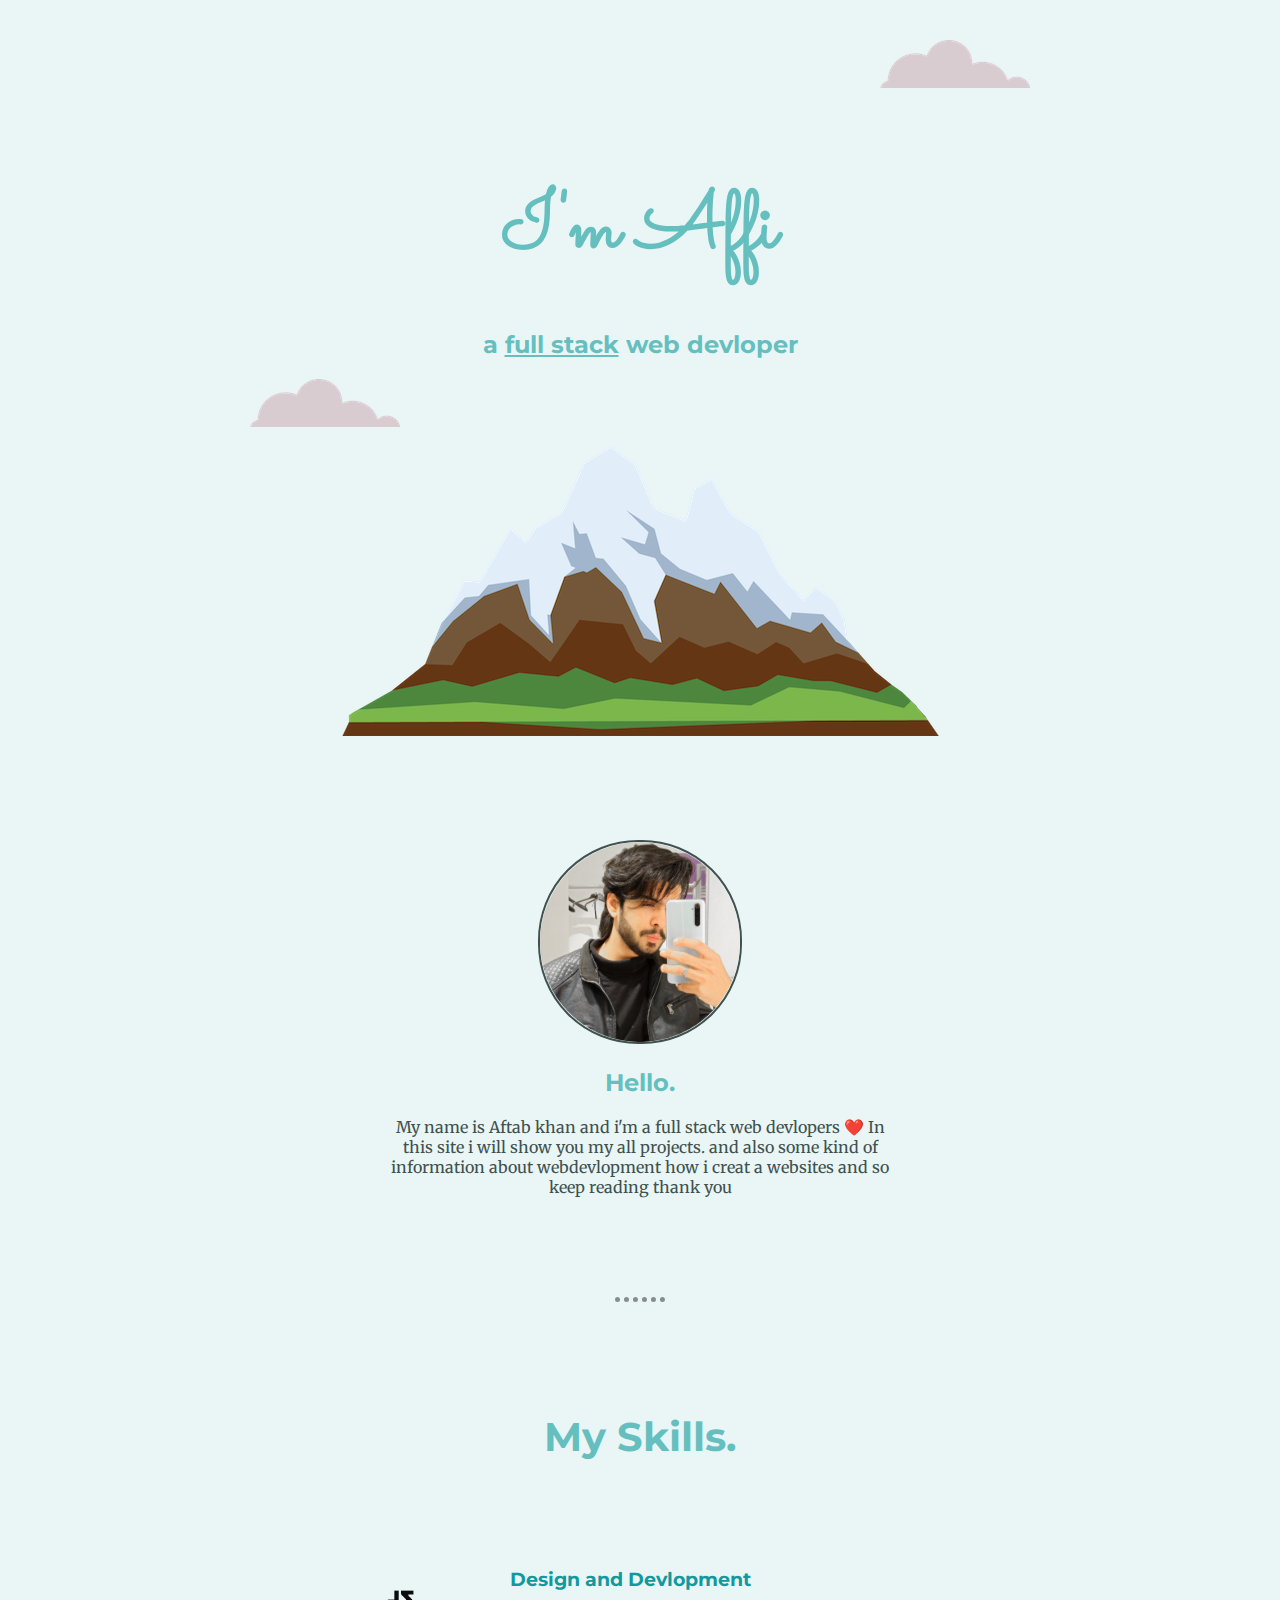
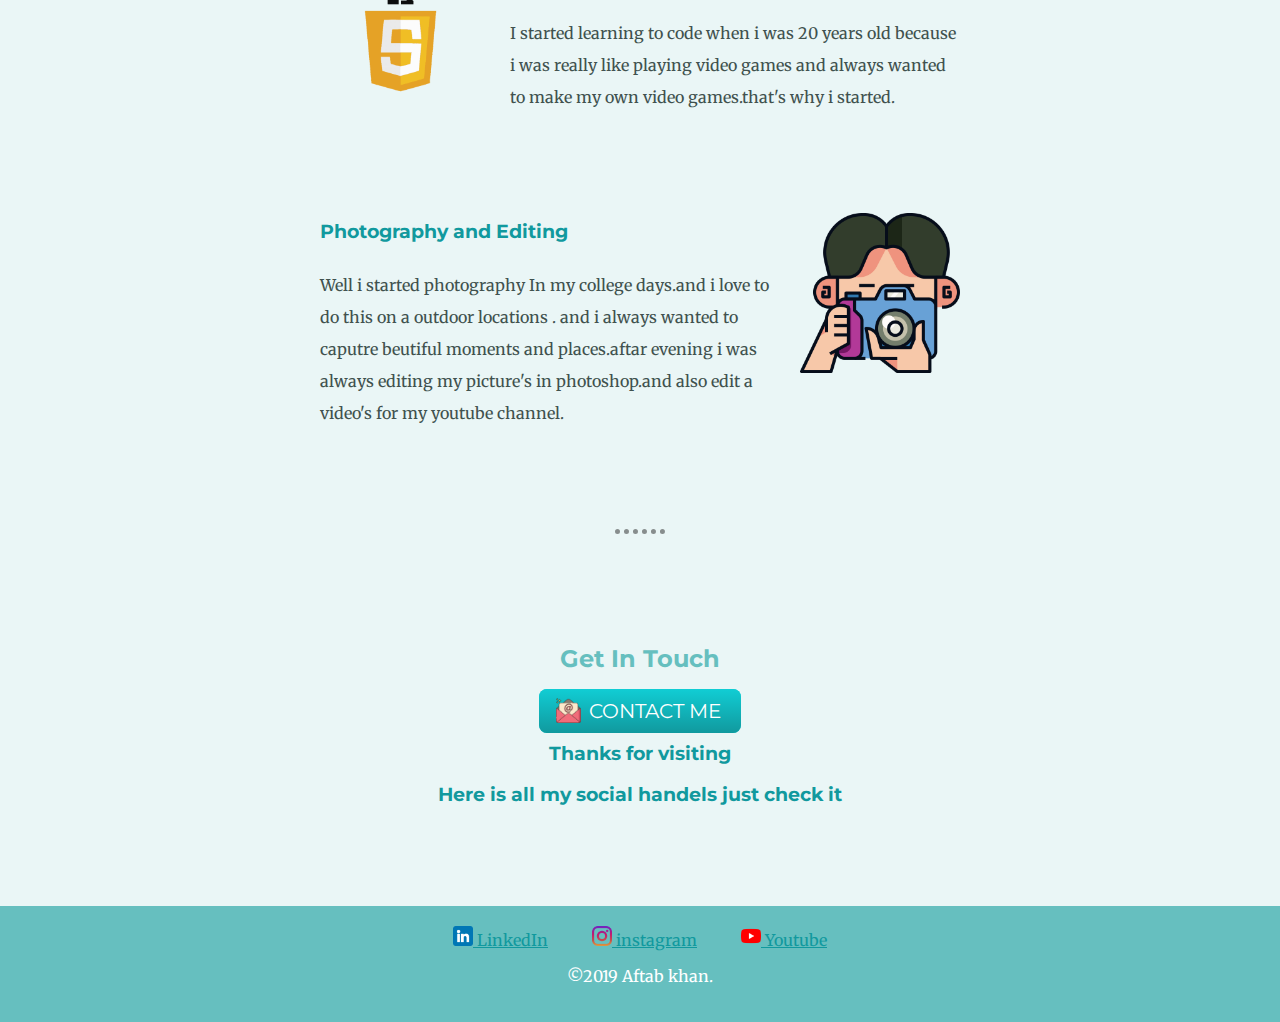
==== index.html @ a5422d46 "add initial my site files" ====
<!DOCTYPE html>
<html lang="en">

<head>
    <meta charset="UTF-8">
    <meta http-equiv="X-UA-Compatible" content="IE=edge">
    <meta name="viewport" content="width=device-width, initial-scale=1.0">
    <title>aftab website</title>
    <link rel="icon" href="ff.ico">
    <link rel="stylesheet" href="style.css">
    <link rel="preconnect" href="https://fonts.googleapis.com">
    <link rel="preconnect" href="https://fonts.gstatic.com" crossorigin>
    <link href="https://fonts.googleapis.com/css2?family=Merriweather&family=Montserrat&family=Sacramento&display=swap"
        rel="stylesheet">

</head>

<body>
    <div class="top">
        <img class="cc" src="img/cloud.png" alt="cloud img">
        <h1>I'm Affi</h1>
        <h2>a <span class="s">full stack</span> web devloper</h2>
        <img class="ccc" src="img/cloud.png" alt="cloud img">
        <img src="img/mountain.png" alt="mountain img">
        <div class="mid">
            <div class="profile">
                <img class="mypic" src="img/my.png" alt="my picture">
                <h2>Hello.</h2>
                <p class="intro">My name is Aftab khan and i'm a full stack web devlopers <span>❤️</span>
                In this site i will show you my all projects. and also some kind of information about webdevlopment how i creat a websites and so keep reading thank you </p>
            </div>
            <hr>
            <div class="skills">
                <h2 class="me">My Skills.</h2>
                <div class="skillrow">
                    <img class="gif" src="img/skills.gif" alt="animated img">
                    <h3>Design and Devlopment</h3>
                    <p>I started learning to code when i was 20 years old because i was really like playing video games and always wanted to make my own video games.that's why i started.</p>
                </div>
                <div class="skillp">
                    <img class="photo" src="img/photography.png" alt="photography logo">
                
                    <h3>Photography and Editing</h3>
                     <p>Well i started photography In my college days.and i love to do this on a outdoor locations . and i always wanted  to caputre beutiful moments and places.aftar evening i was always editing my picture's in photoshop.and also edit a video's for my youtube channel. </p>
                </div> 
            </div>
            <hr>
            <div class="contact-me">
                <h2>Get In Touch</h2>
               
                <a class="btn" href="mailto:aftabkhan0317@gmail.com"> <img class="em" src="img/email.png" alt="" width="25px"> CONTACT ME</a>
                <h3>Thanks for visiting</h3>
                <h3>Here is all my social handels just check it 
                </h3>
            </div>
        </div>


        <div class="btm">
            <a class="footer-link" href="https://www.linkedin.com/in/aftab-khan-46b297204"><img src="img/linkedin.png" alt="linkdin logo" width="20px"> LinkedIn</a>
            <a class="footer-link" href="https://www.instagram.com/khan_affi_/"><img src="img/instagram.png" alt="intagram logo" width="20px"> instagram</a>
            <a class="footer-link" href="https://www.youtube.com/c/WtfAffi"><img src="img/youtube.png" alt="website logo" width="20px"> Youtube</a>
            <p class="end">©2019 Aftab khan.</p>
        </div>
        
    </div>
</body>

</html>
---- style.css ----
/*  
body {
    background-color: #306d85;
 }  */

 body {
    margin: 0;
    padding: 0;
    text-align: center;
    font-family: 'Merriweather', serif;
    color: #40514E;
   
 }
 h1 {
    font-family: 'Sacramento', cursive;
    font-size: 5rem;
color:  #66BFBF;
  margin: 50px auto 0 auto;
  line-height: 2;
 }
 h2 {
    font-family: 'Montserrat', sans-serif;
    color:  #66BFBF;

    


 }
 h3 {
    font-family: 'Montserrat', sans-serif;
    
    color: #11999E;

 }

.top{
    background-color: #eaf6f6;
    padding-top: 100px;
}

.s{
    text-decoration: underline;
    color:  #66BFBF;


 }

.ccc{
    position: absolute;
    left: 250px;
}
.cc{
    position: absolute;
  right: 250px;
  top: 40px;
}
.mypic {
    
    height: 200px;
    width: 200px;
    border: solid 2PX;
    border-radius: 100PX;
}
.intro{
    width: 40%;
    margin: auto;
}
.btm{
   background-color: #66bfbf;

  
   
    margin-top: 10px;
    padding: 20px;

}
.footer-link{
    padding: 20px;
    color: #11999E;
}

.em{
    position: relative;
top: 5px;
right: 3px;
}
span{
    color: red;
}
p{
    
    font-family: 'Merriweather', serif;
}
.skillrow{
    width: 50%;
    margin: 100px auto 100px auto;
    text-align: left;
    line-height: 2;
    }
.gif{
    width: 25%;
    float: left;
    margin-right: 30px;
}
.skillp{
    width: 50%;
    margin: 100px auto 100px auto;
    text-align: left;
    line-height: 2;
    }
    .photo{
        width: 25%;
        float: right;
        margin-left: 30px;
    }
    .btn{
        
            background: #11cdd4;
            background-image: -webkit-linear-gradient(top, #11cdd4, #11999e);
            background-image: -moz-linear-gradient(top, #11cdd4, #11999e);
            background-image: -ms-linear-gradient(top, #11cdd4, #11999e);
            background-image: -o-linear-gradient(top, #11cdd4, #11999e);
            background-image: linear-gradient(to bottom, #11cdd4, #11999e);
            -webkit-border-radius: 8;
            -moz-border-radius: 8;
            border-radius: 8px;
            font-family: 'Montserrat', sans-serif;
            color: #ffffff;
            font-size: 20px;
            padding: 10px 20px 10px 20px;
            text-decoration: none;
          
    }
    .btn:hover {
        background: #30e3cb;
        background-image: -webkit-linear-gradient(top, #30e3cb, #2bc4ad);
        background-image: -moz-linear-gradient(top, #30e3cb, #2bc4ad);
        background-image: -ms-linear-gradient(top, #30e3cb, #2bc4ad);
        background-image: -o-linear-gradient(top, #30e3cb, #2bc4ad);
        background-image: linear-gradient(to bottom, #30e3cb, #2bc4ad);
        text-decoration: none;
      }
      .end{
        color: white;
      }
      .footer-link:hover {
       color: #eaf6f6;
      }
      hr{
        margin: 100px auto ;
        width: 50px;
        border-style: dotted;
        height: 10px;
        border-bottom: 0;
        border-left: 0;
        border-right: 0;
        border-width: 5px;
        border-color: #878d8d;
      }
      .me{
        font-size: 2.5rem;
    
      }
      .mid{
        margin: 100px 0;
      }
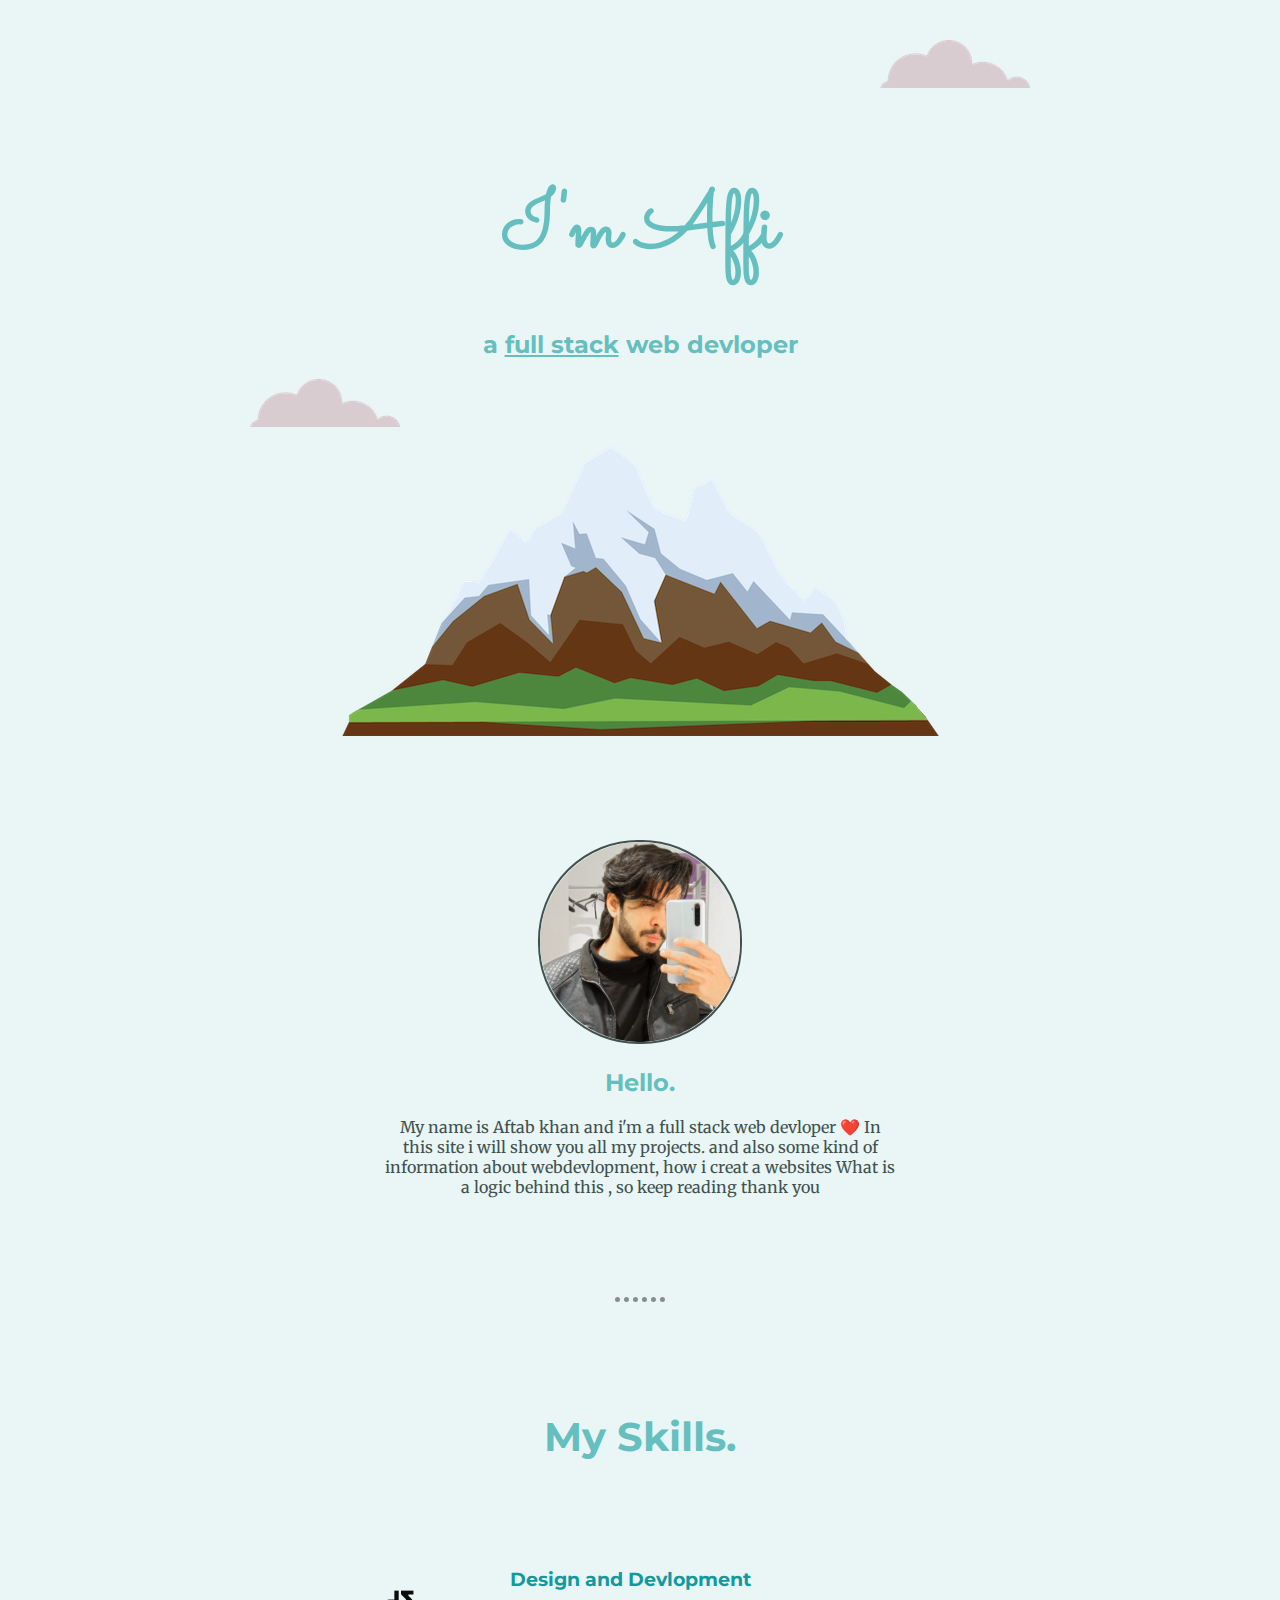
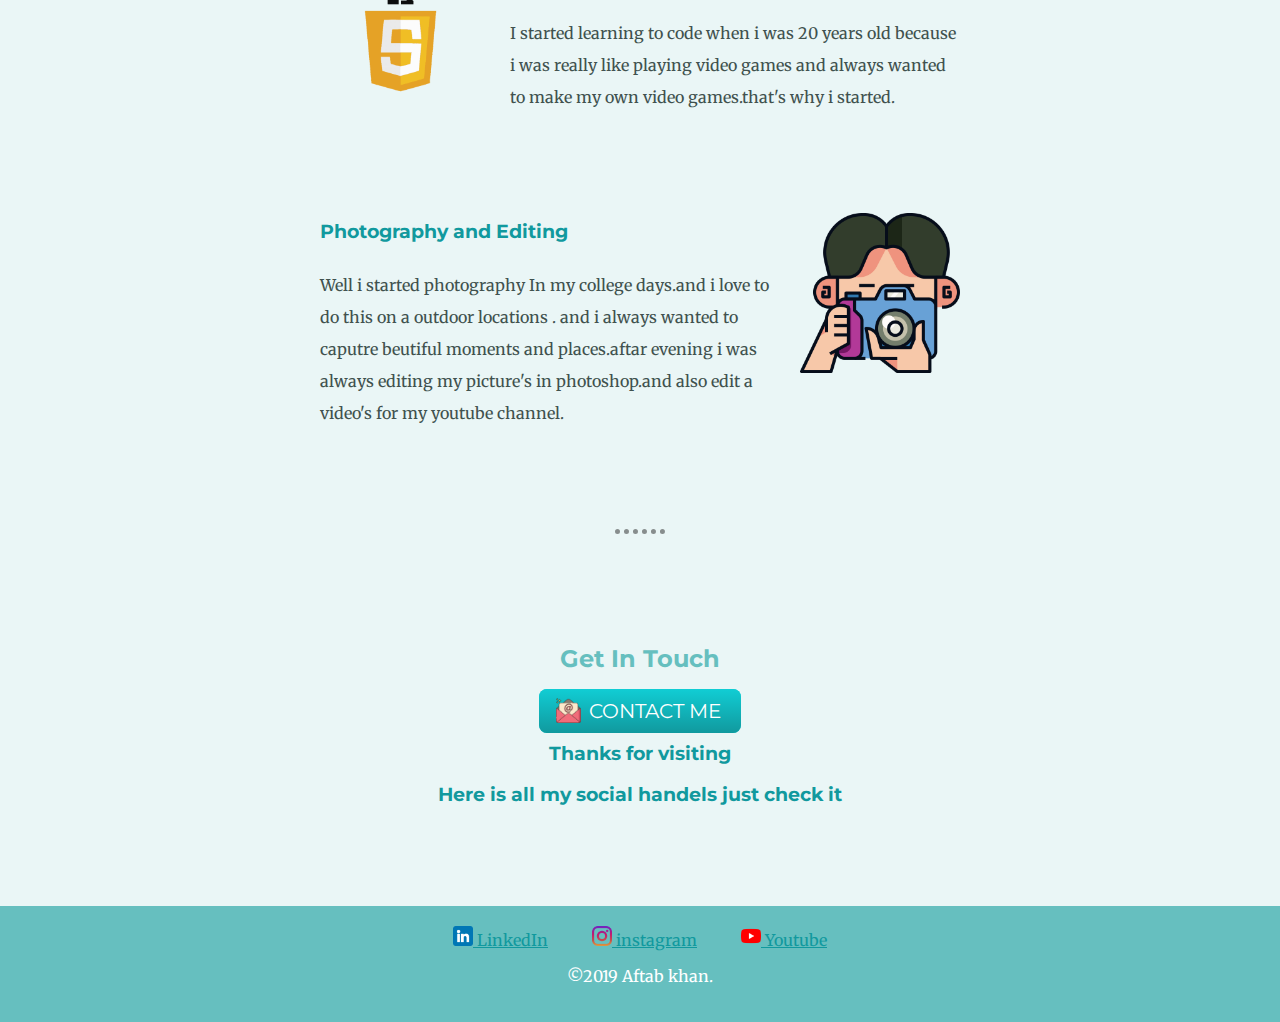
==== commit 2e0e2ef0: "Update index.html" ====
--- a/index.html
+++ b/index.html
@@ -26,8 +26,8 @@
             <div class="profile">
                 <img class="mypic" src="img/my.png" alt="my picture">
                 <h2>Hello.</h2>
-                <p class="intro">My name is Aftab khan and i'm a full stack web devlopers <span>❤️</span>
-                In this site i will show you my all projects. and also some kind of information about webdevlopment how i creat a websites and so keep reading thank you </p>
+                <p class="intro">My name is Aftab khan and i'm a full stack web devloper <span>❤️</span>
+                In this site i will show you all my projects. and also some kind of information about webdevlopment, how i creat a websites What is a logic behind this , so keep reading thank you </p>
             </div>
             <hr>
             <div class="skills">
@@ -66,4 +66,4 @@
     </div>
 </body>
 
-</html>+</html>
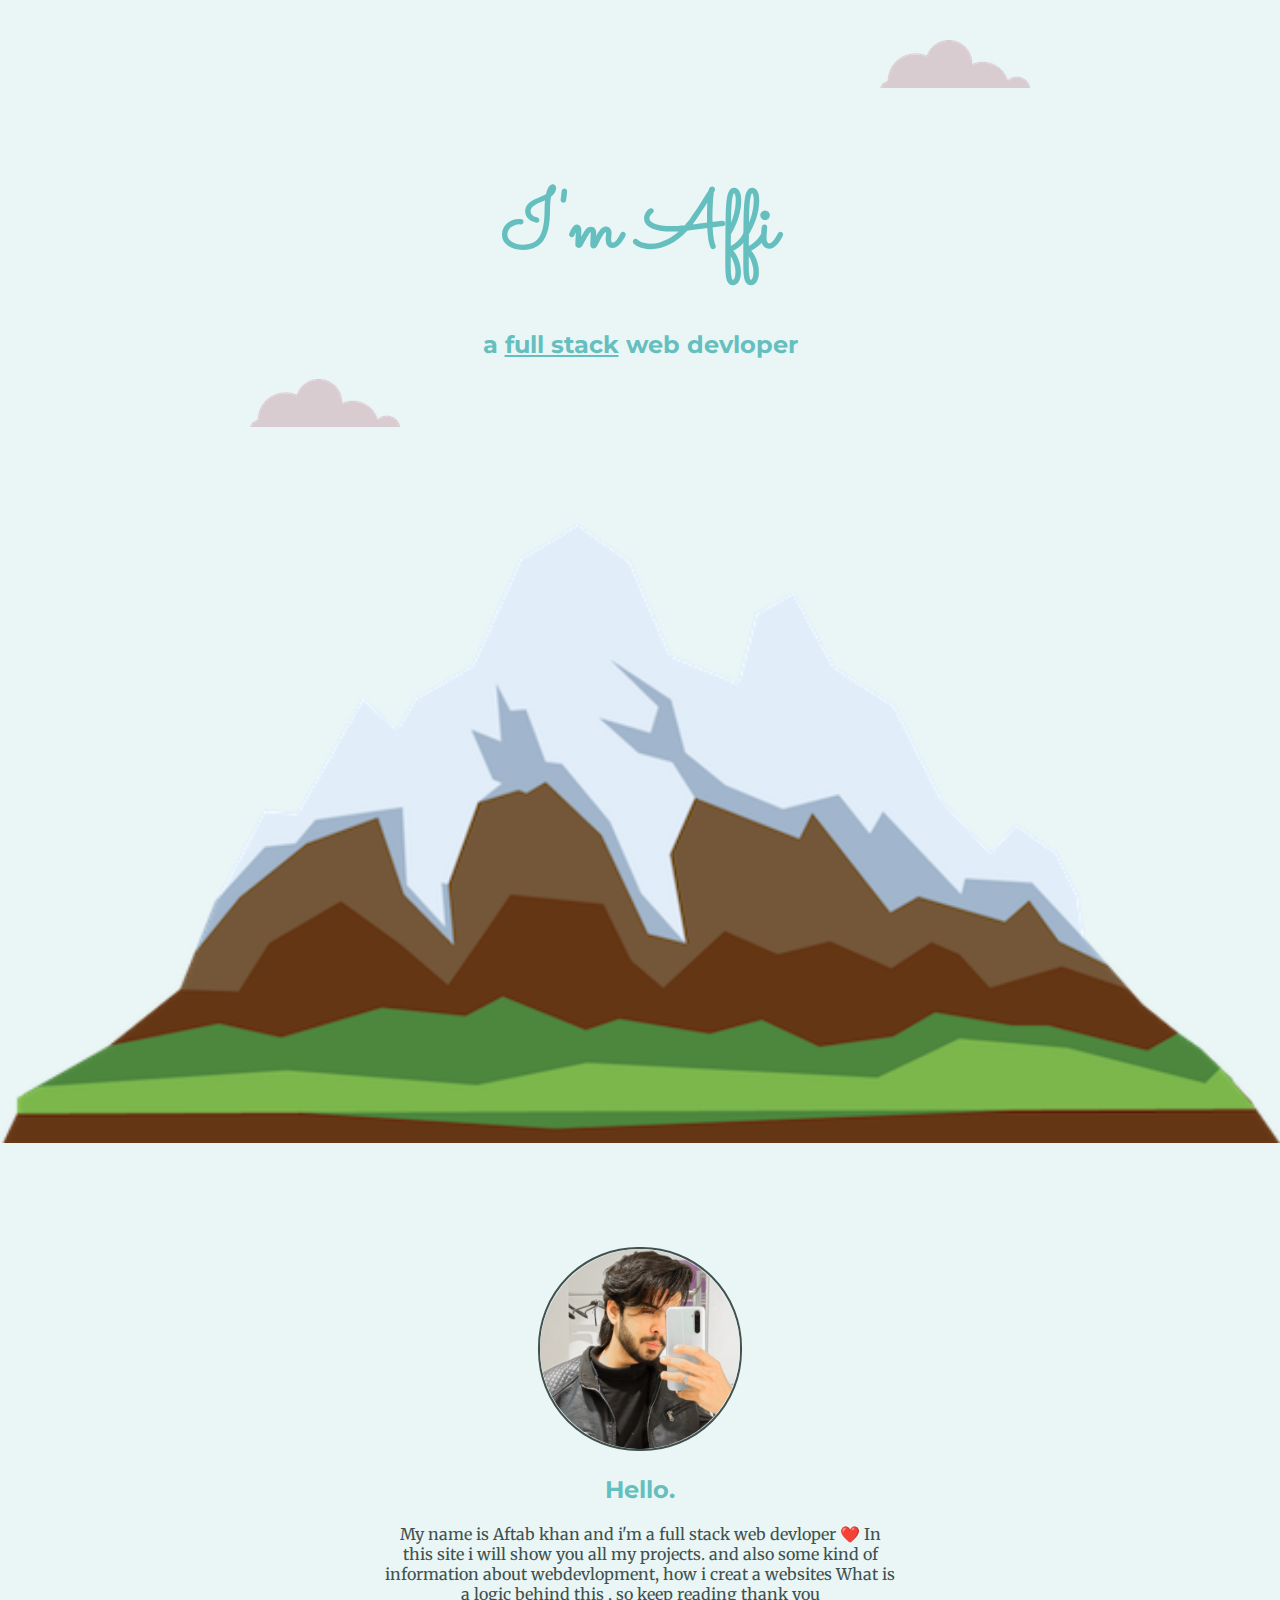
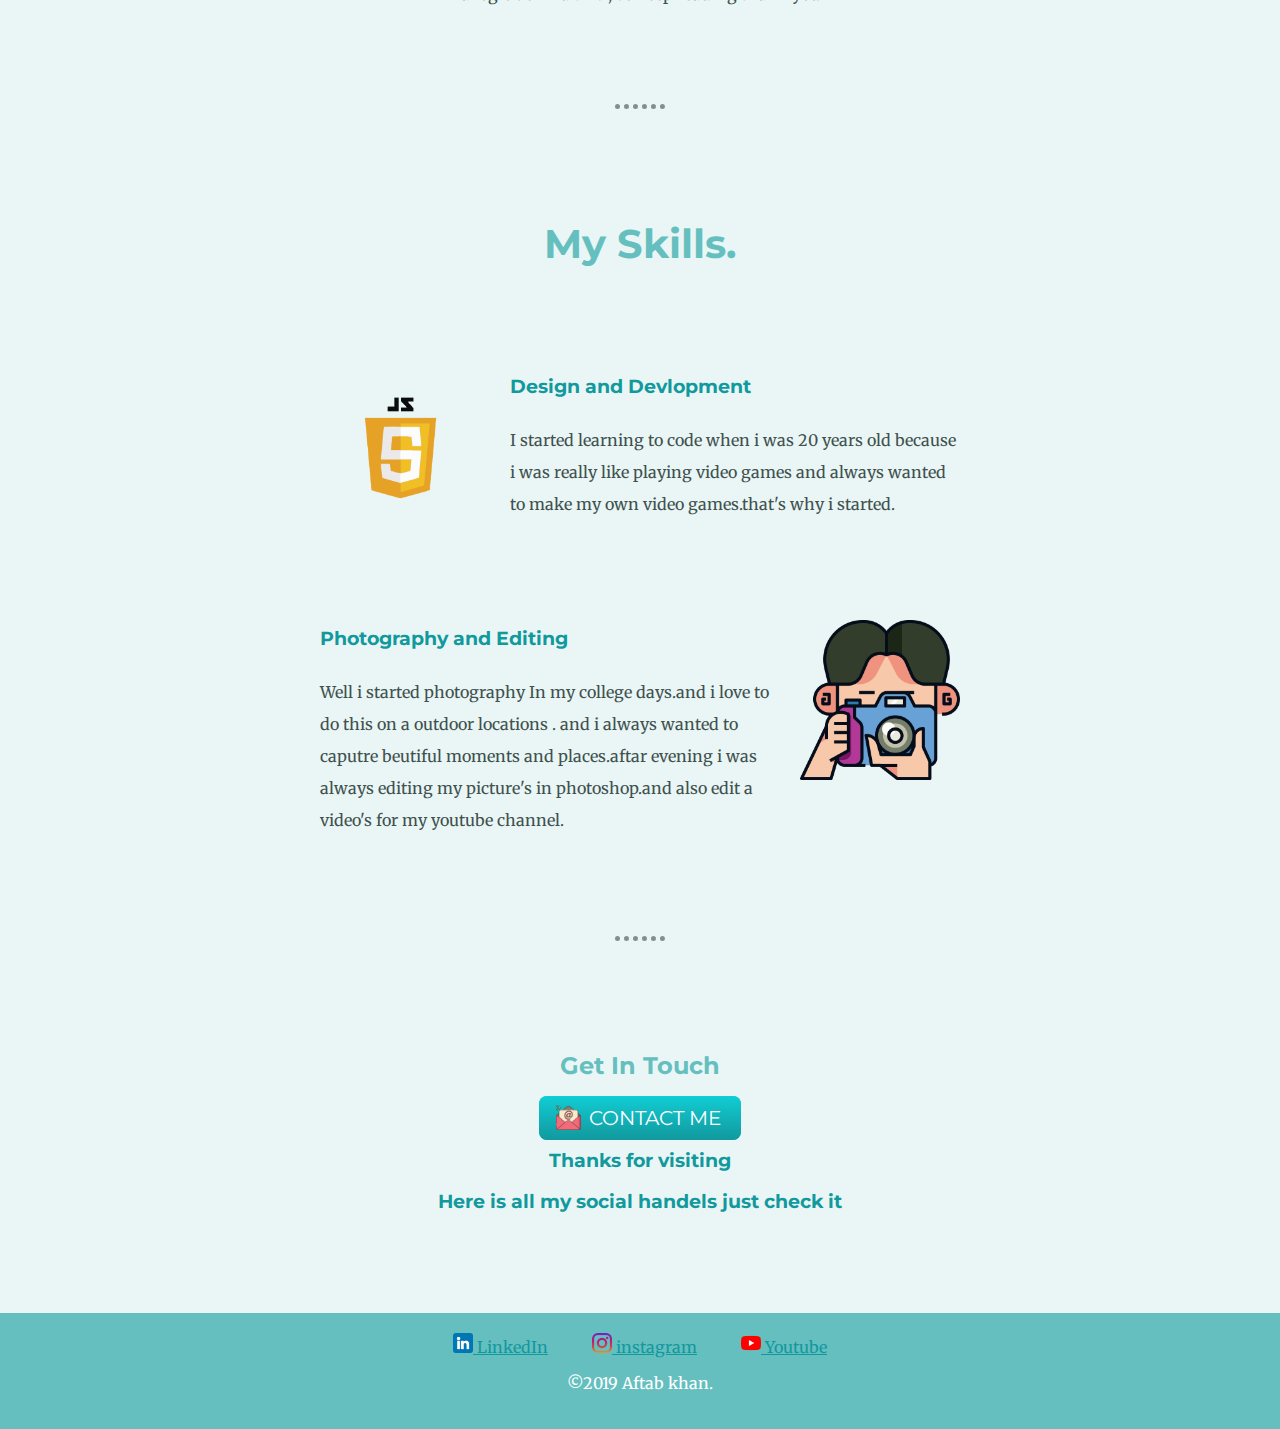
==== commit e35a5b1c: "Update index.html" ====
--- a/index.html
+++ b/index.html
@@ -21,7 +21,7 @@
         <h1>I'm Affi</h1>
         <h2>a <span class="s">full stack</span> web devloper</h2>
         <img class="ccc" src="img/cloud.png" alt="cloud img">
-        <img src="img/mountain.png" alt="mountain img">
+        <img style="width:100%"src="img/mountain.png" alt="mountain img">
         <div class="mid">
             <div class="profile">
                 <img class="mypic" src="img/my.png" alt="my picture">
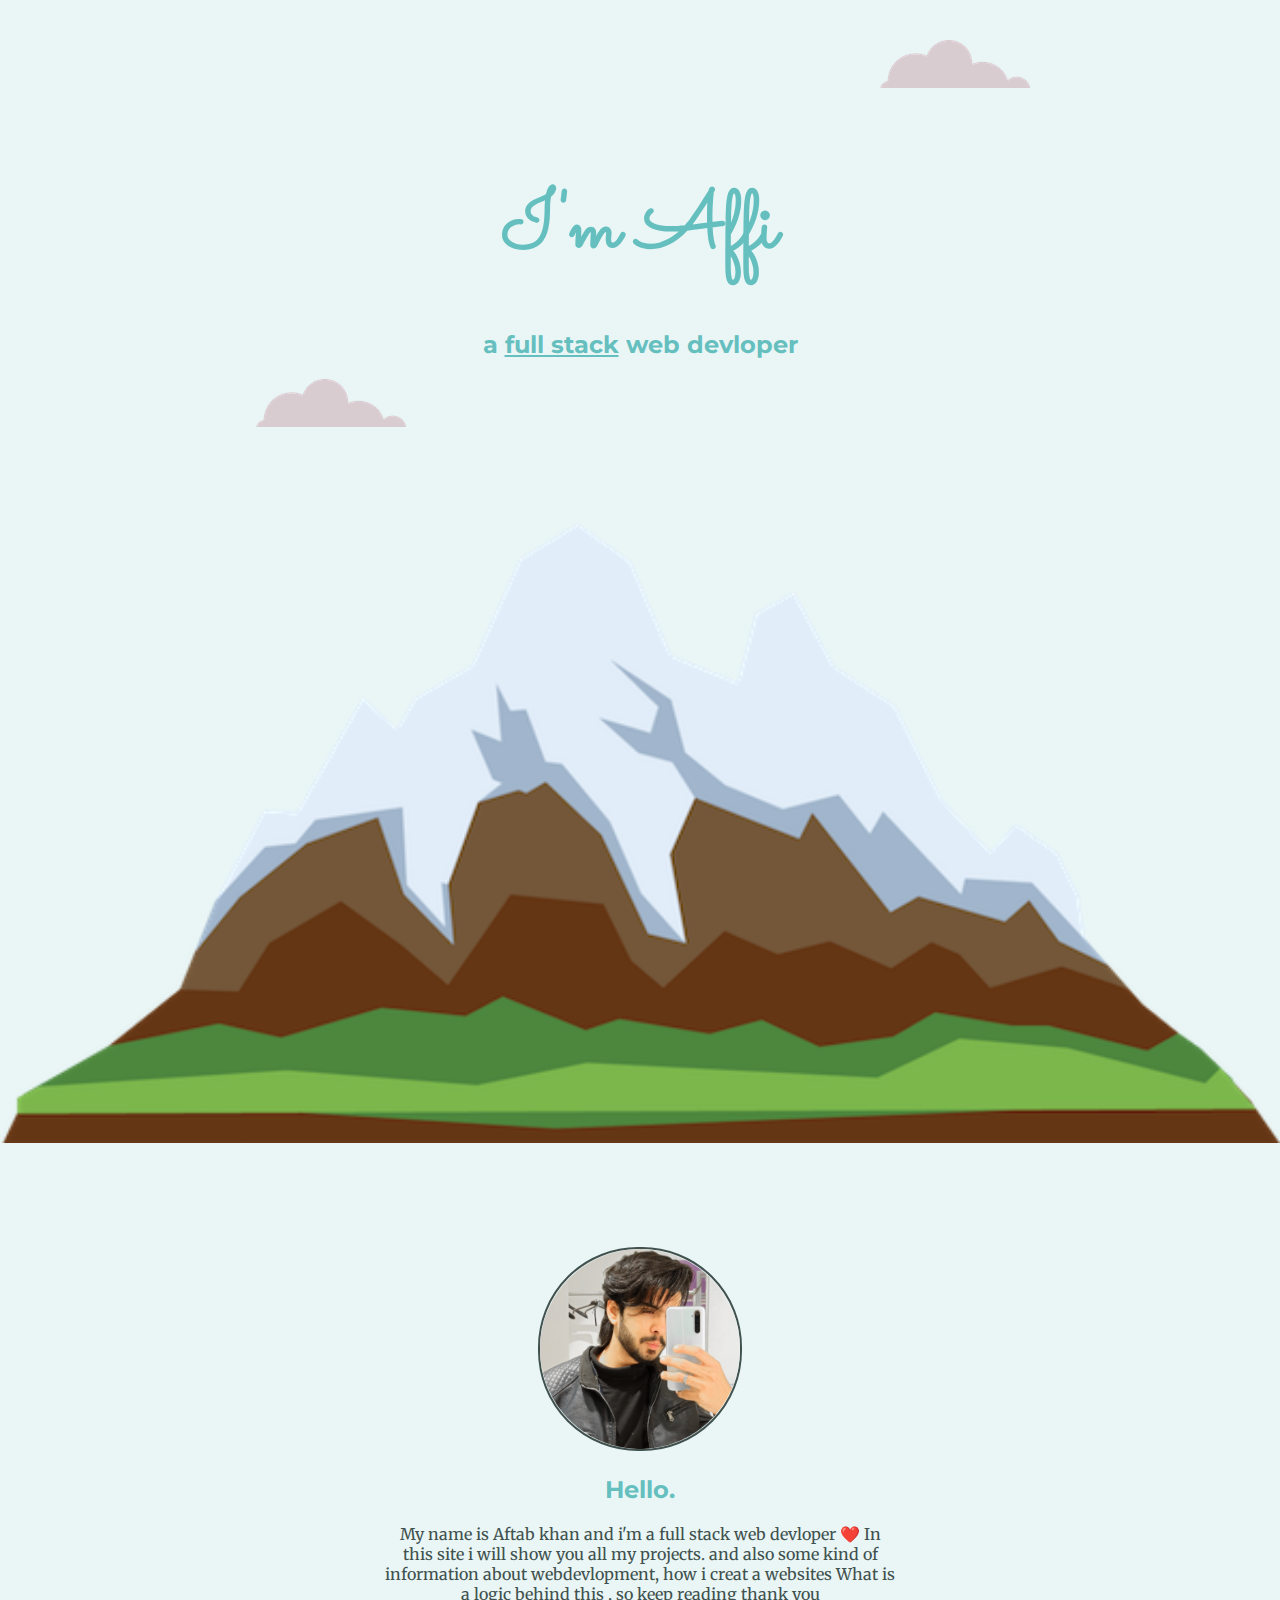
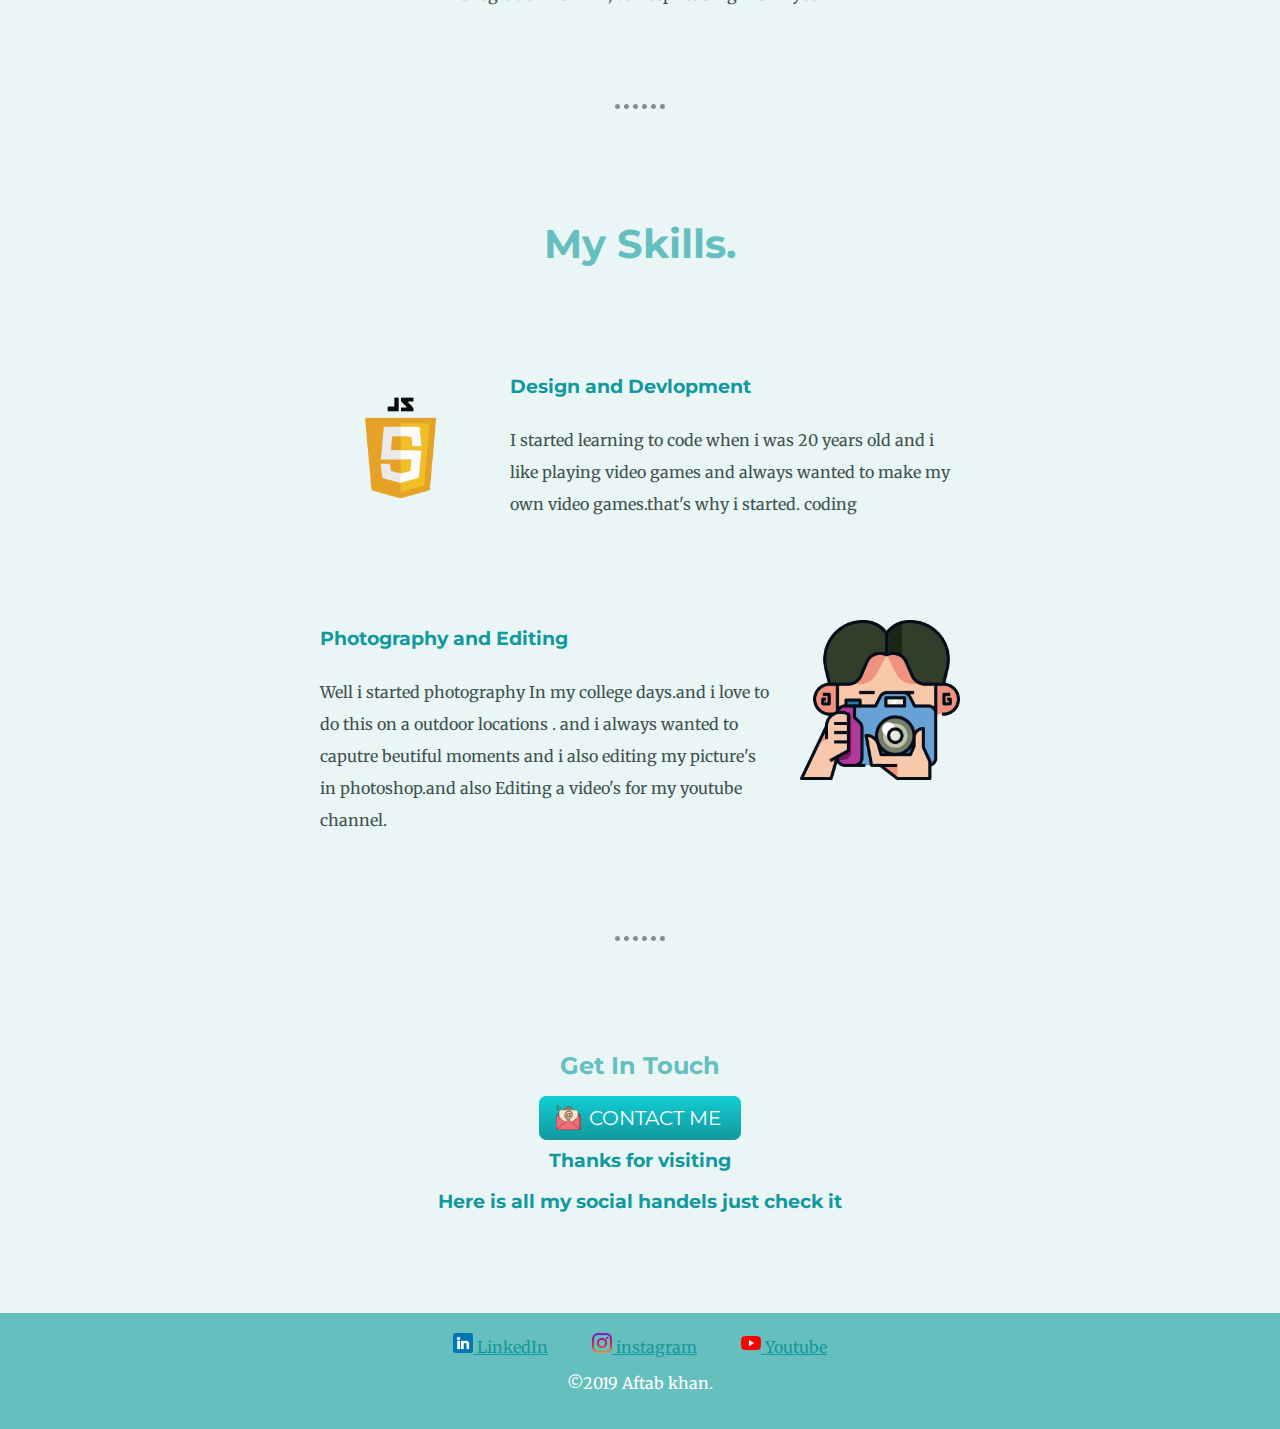
==== commit 9ab78bc5: "Update index.html" ====
--- a/index.html
+++ b/index.html
@@ -35,13 +35,13 @@
                 <div class="skillrow">
                     <img class="gif" src="img/skills.gif" alt="animated img">
                     <h3>Design and Devlopment</h3>
-                    <p>I started learning to code when i was 20 years old because i was really like playing video games and always wanted to make my own video games.that's why i started.</p>
+                    <p>I started learning to code when i was 20 years old and i like playing video games and always wanted to make my own video games.that's why i started. coding</p>
                 </div>
                 <div class="skillp">
                     <img class="photo" src="img/photography.png" alt="photography logo">
                 
                     <h3>Photography and Editing</h3>
-                     <p>Well i started photography In my college days.and i love to do this on a outdoor locations . and i always wanted  to caputre beutiful moments and places.aftar evening i was always editing my picture's in photoshop.and also edit a video's for my youtube channel. </p>
+                     <p>Well i started photography In my college days.and i love to do this on a outdoor locations . and i always wanted  to caputre beutiful moments and i also  editing my picture's in photoshop.and also Editing a video's for my youtube channel. </p>
                 </div> 
             </div>
             <hr>
--- a/style.css
+++ b/style.css
@@ -47,7 +47,7 @@
 
 .ccc{
     position: absolute;
-    left: 250px;
+    left: 20%;
 }
 .cc{
     position: absolute;
@@ -163,4 +163,4 @@
       }
       .mid{
         margin: 100px 0;
-      }+      }
